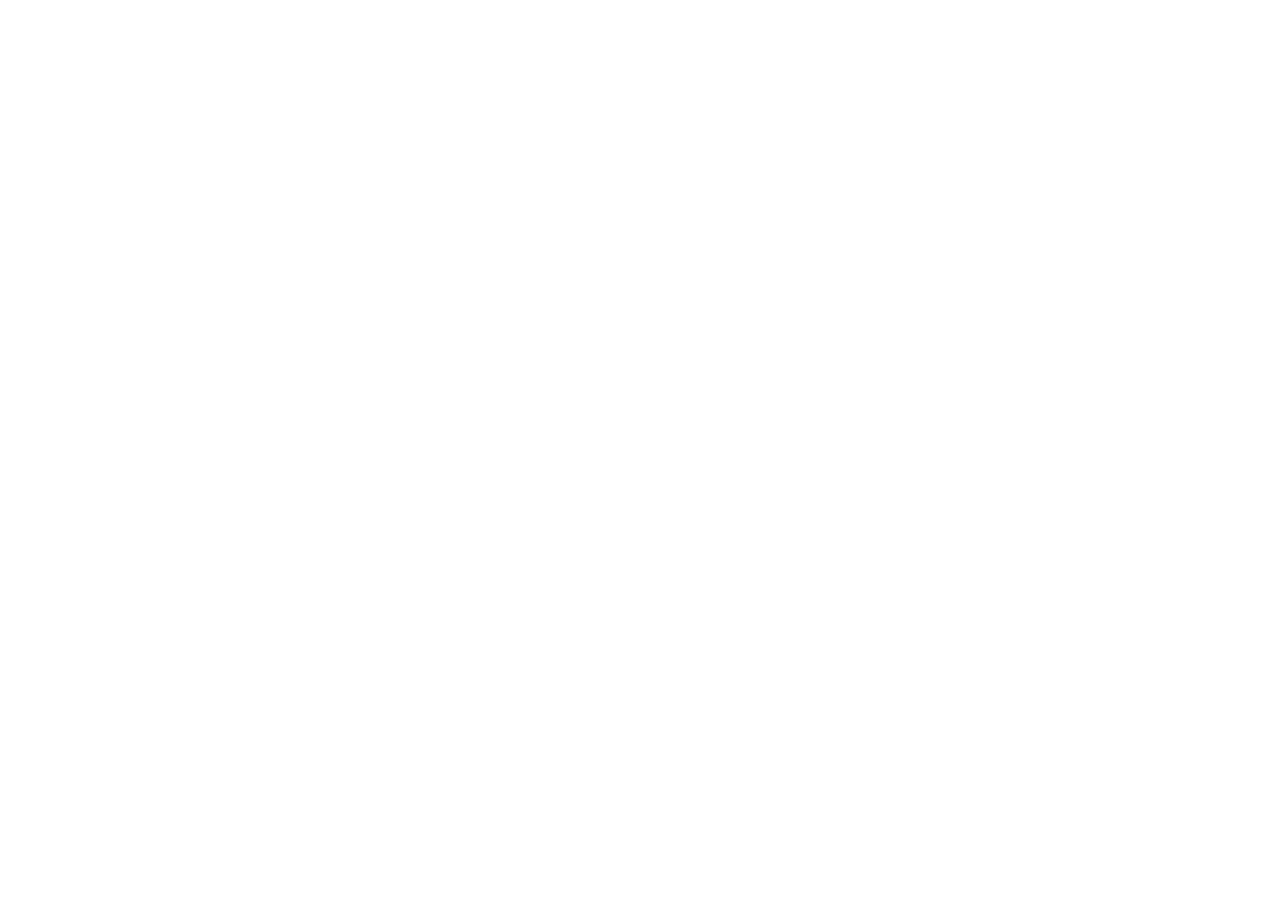
==== pages/contacts.html @ 8ff4f5c9 "Fix and Edit Styles | Add Pages" ====
<!DOCTYPE html>
<html lang="en">
<head>
    <meta charset="UTF-8">
    <meta http-equiv="X-UA-Compatible" content="IE=edge">
    <meta name="viewport" content="width=device-width, initial-scale=1.0">
    <title>N8L | Contact Us</title>
</head>
<body>
    
</body>
</html>
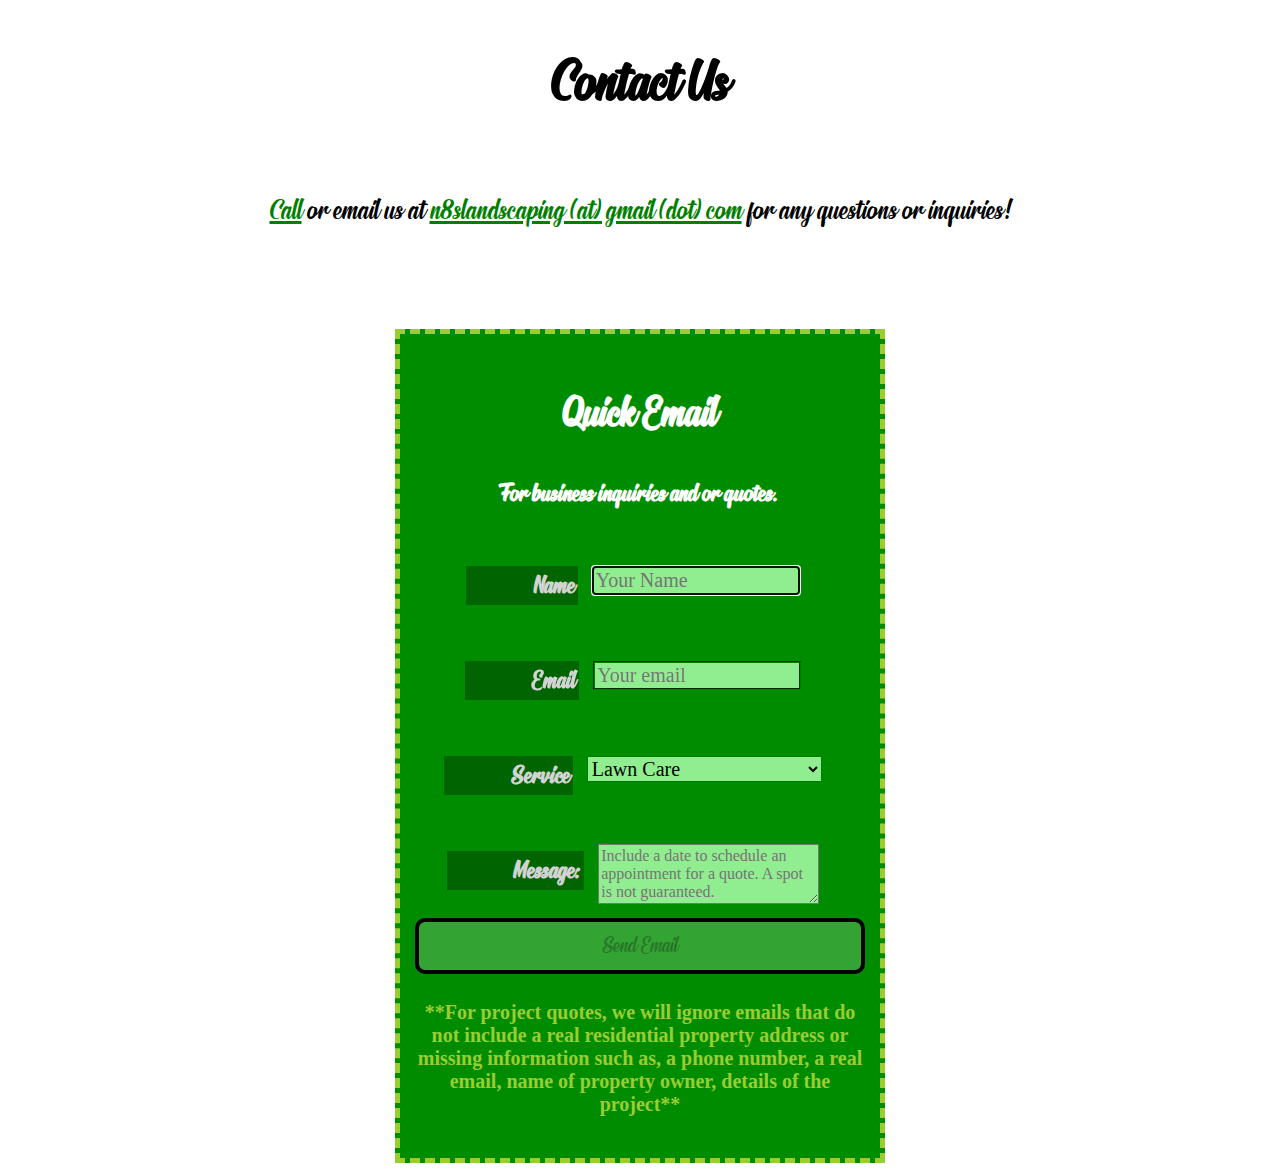
==== commit b80bb563: "edit styling/scripting on contacts page" ====
--- a/pages/contacts.html
+++ b/pages/contacts.html
@@ -4,9 +4,63 @@
     <meta charset="UTF-8">
     <meta http-equiv="X-UA-Compatible" content="IE=edge">
     <meta name="viewport" content="width=device-width, initial-scale=1.0">
+    <link rel="stylesheet" href="../styles/contacts.css">
+    <script type="text/javascript" src="../scripts/email.js"></script>
     <title>N8L | Contact Us</title>
 </head>
 <body>
-    
+    <div class="header">
+        <h1>Contact Us</h1>
+    </div>
+
+    <p style="margin-bottom: 100px;"><a href="tel:800888950" style="color: green;">Call</a> 
+        or email us at <a href="mailto:n8slandscaping@gmail.com" style="color: green;">n8slandscaping (at) gmail (dot) com</a> for any questions or inquiries!</p>
+
+
+    <div class="form-container">
+        <form class="contact-form" action="" method="post">
+            <h2 style="color: white;">Quick Email</h3>
+            <h3 style="color: white">For business inquiries and or quotes.</h3>
+
+            <div class="fform">
+                <h3>Name</h3>
+                <fieldset style="border: 0cm;">
+                    <input id="name" placeholder="Your Name" type="text" tabindex="1"
+                    required autofocus>
+                </fieldset>
+            </div>
+            <div class="fform">
+                <h3>Email</h3>
+                <fieldset>
+                    <input id="userEmail" placeholder="Your email" type="email" tabindex="2"
+                    required>
+                </fieldset>
+            </div>
+            <div class="fform">
+                <h3>Service</h3>
+                <fieldset>
+                    <select name="services" id="services">
+                        <optgroup label="Services">
+                            <option value="lawncare">Lawn Care</option>
+                            <option value="arborist">Arborist Services</option>
+                            <option value="irrigation">Irrigation/Low Voltage Lighting</option>
+                            <option value="more">General Questions/Inquiries or more than one service</option>
+                        </optgroup>
+                    </select>
+                </fieldset>
+            </div>
+            <div class="fform">
+                <h3>Message: </h3>
+                <fieldset>
+                    <textarea id="message" cols="25" rows="3" placeholder="Include a date to schedule an appointment for a quote. A spot is not guaranteed."></textarea>
+                </fieldset>
+                <button class="form-send" onclick="mailPrompt()" disabled>Send Email</button>
+                <h4 style="font-family: 'Gill Sans'; color: yellowgreen;">**For project quotes, we will ignore emails that do not include a real residential property address or
+                    missing information such as, a phone number, a real email, name of property owner, details of the project**
+                </h4>
+            </div>
+        </form>
+
+    </div>
 </body>
 </html>--- a/styles/contacts.css
+++ b/styles/contacts.css
@@ -0,0 +1,135 @@
+
+@font-face {
+    font-family: "Signatra";
+    font-style: normal;
+    src: url('../assets/fonts/Signatra.ttf') format('truetype');
+    font-weight: normal;
+}
+
+/* define font usage h1 and p */
+
+h1, p, h2, h3, h4, button {
+    font-family: 'Signatra';
+    text-align: center;
+}
+
+button:hover {
+    cursor: pointer;
+    background-color: rgba(255, 255, 255, 0.4);
+}
+
+h1 {
+    font-size: 64px;
+}
+
+h2 {
+    font-size: 48px;
+}
+
+h3 {
+    font-size: 28px;
+}
+
+h4 {
+    font-size: 20px
+}
+
+p {
+    font-size: 32px;
+}
+
+body {
+    justify-content: center;
+    align-items: center;
+}
+
+.header {
+    display: flex;
+    justify-content: center;
+    align-items: center;
+    margin-bottom: 5px;
+}
+
+.header h1 {
+    margin-left: 10px;
+    margin-right: 10px;
+}
+
+
+/**//**//**//**//**//**//**//**//**//**//**//**//**/ 
+
+.form-container {
+    display: inline-block;
+    width: 100%;
+    align-items: center;
+    justify-content: center;
+}
+
+.contact-form {
+    max-width: 450px;
+    margin: 0 auto;
+    background-color: rgb(0, 140, 0);
+
+    padding: 15px;
+    border: 5px;
+    border-color: yellowgreen;
+    border-style: dashed;
+}
+
+.fform {
+    display: flex;
+    flex-wrap: wrap;
+    justify-content: center;
+}
+
+.fform h3 {
+    background-color: darkgreen;
+    padding: 5px 3px 3px 15%;
+    color: lightgrey
+}
+
+.fform fieldset {
+    border: 0cm;
+}
+
+#services {
+    width: 235px;
+    border-color: green;
+    border-style: groove;
+}
+
+.fform input {
+    margin-top: 22px;
+    background-color: lightgreen;
+    font-family: 'Gill Sans';
+    font-size: 20px;
+    color: black;
+    border-color: green;
+    border-style: groove;
+}
+
+.fform textarea {
+    margin-top: 15px;
+    background-color: lightgreen;
+    font-family: 'Gill Sans';
+    font-size: 16px;
+}
+
+.fform select {
+    background-color: lightgreen;
+    margin-top: 22px;
+    font-family: 'Gill Sans';
+    font-size: 20px;
+}
+
+.form-send {
+    display: block;
+    width: 100%;
+    border: 4px solid black;
+    border-radius: 10px;
+    padding-top: 10px;
+    padding-bottom: 10px;
+    box-shadow: none;
+    font-size: 25px;
+    background: rgba(255, 255, 255, 0.2);
+}
